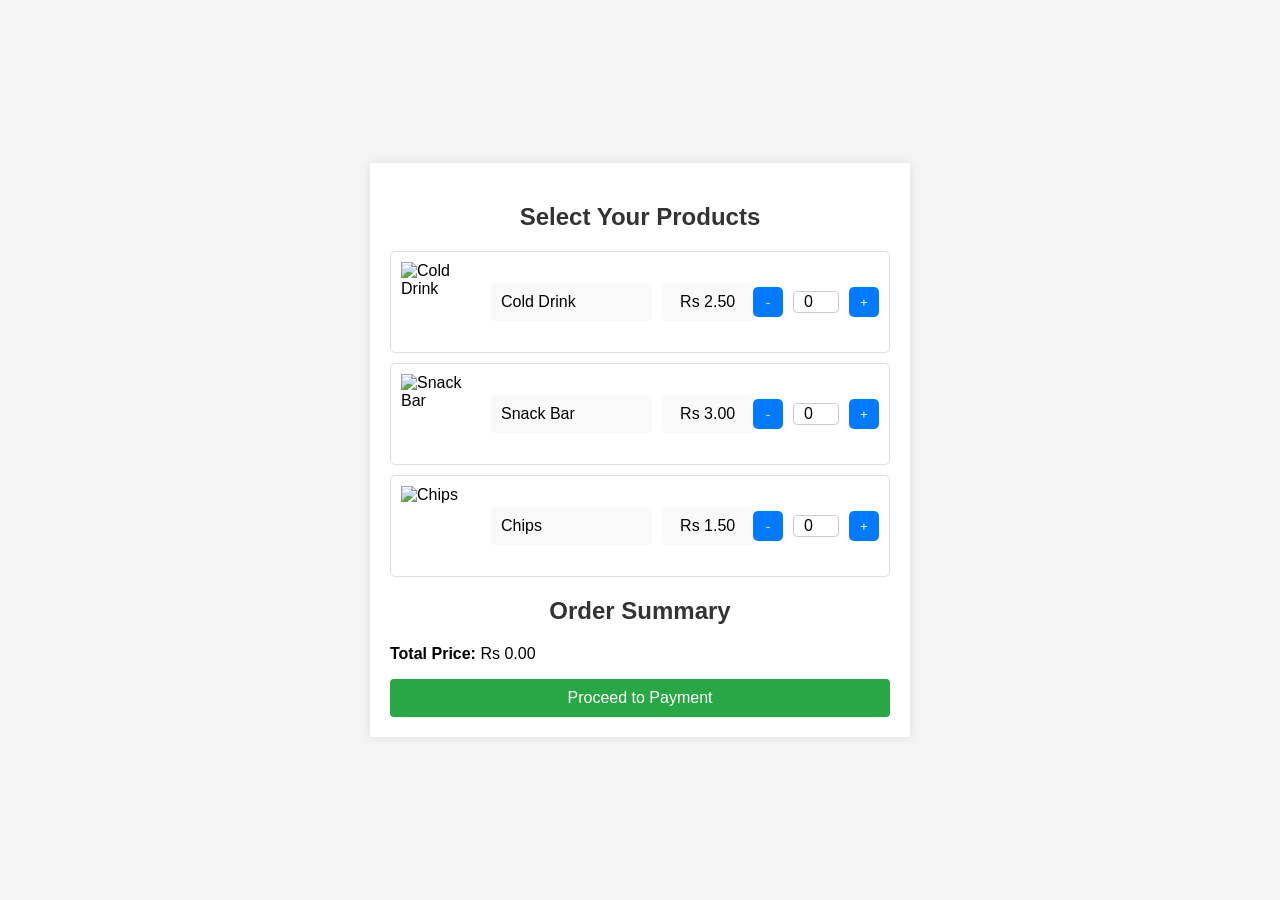
==== index.html @ e94228ff "Update index.html added image and buttons" ====
<!DOCTYPE html>
<html lang="en">
<head>
    <meta charset="UTF-8">
    <meta name="viewport" content="width=device-width, initial-scale=1.0">
    <title>Vending Machine Product Selection</title>
    <style>
        body { font-family: Arial, sans-serif; display: flex; justify-content: center; align-items: center; height: 100vh; background-color: #f5f5f5; margin: 0; }
        .container { width: 500px; padding: 20px; background: white; box-shadow: 0 0 10px rgba(0, 0, 0, 0.1); }
        h2 { color: #333; text-align: center; }
        .product-row { display: flex; align-items: center; margin: 10px 0; padding: 10px; border: 1px solid #ddd; border-radius: 5px; }
        .product-name { flex: 2; padding: 10px; background-color: #f9f9f9; border-radius: 5px; margin-right: 10px; text-align: left; }
        .product-price { flex: 1; padding: 10px; background-color: #f9f9f9; border-radius: 5px; text-align: center; }
        .product-quantity { display: flex; flex: 1; align-items: center; justify-content: center; }
        .quantity-button { width: 30px; height: 30px; background-color: #007bff; color: white; border: none; border-radius: 5px; cursor: pointer; }
        .quantity-input { width: 40px; text-align: center; font-size: 16px; margin: 0 10px; border-radius: 4px; border: 1px solid #ccc; }
        .product-image { width: 80px; height: 80px; margin-right: 10px; object-fit: cover; }
        .pay-button { width: 100%; padding: 10px; background-color: #28a745; color: white; font-size: 16px; border: none; border-radius: 4px; cursor: pointer; }
        .pay-button:hover { background-color: #218838; }
    </style>
</head>
<body>
    <div class="container">
        <h2>Select Your Products</h2>

        <div class="product-row">
            <img src="cold-drink.jpg" alt="Cold Drink" class="product-image">
            <div class="product-name">Cold Drink</div>
            <div class="product-price">Rs 2.50</div>
            <div class="product-quantity">
                <button class="quantity-button" onclick="changeQuantity(this, -1)">-</button>
                <input type="number" class="quantity-input" value="0" min="0" data-price="2.50" readonly>
                <button class="quantity-button" onclick="changeQuantity(this, 1)">+</button>
            </div>
        </div>

        <div class="product-row">
            <img src="snack-bar.jpg" alt="Snack Bar" class="product-image">
            <div class="product-name">Snack Bar</div>
            <div class="product-price">Rs 3.00</div>
            <div class="product-quantity">
                <button class="quantity-button" onclick="changeQuantity(this, -1)">-</button>
                <input type="number" class="quantity-input" value="0" min="0" data-price="3.00" readonly>
                <button class="quantity-button" onclick="changeQuantity(this, 1)">+</button>
            </div>
        </div>

        <div class="product-row">
            <img src="chips.jpg" alt="Chips" class="product-image">
            <div class="product-name">Chips</div>
            <div class="product-price">Rs 1.50</div>
            <div class="product-quantity">
                <button class="quantity-button" onclick="changeQuantity(this, -1)">-</button>
                <input type="number" class="quantity-input" value="0" min="0" data-price="1.50" readonly>
                <button class="quantity-button" onclick="changeQuantity(this, 1)">+</button>
            </div>
        </div>

        <div>
            <h2>Order Summary</h2>
            <p><strong>Total Price:</strong> Rs <span id="total-price">0.00</span></p>
        </div>

        <button class="pay-button" onclick="goToPayment()">Proceed to Payment</button>
    </div>

    <script>
        function changeQuantity(button, change) {
            const input = button.parentElement.querySelector('.quantity-input');
            let currentValue = parseInt(input.value);
            currentValue += change;
            if (currentValue >= 0) {
                input.value = currentValue;
            }
            updateTotal();
        }

        function updateTotal() {
            const quantityInputs = document.querySelectorAll('.quantity-input');
            let totalPrice = 0;

            quantityInputs.forEach(input => {
                const quantity = parseInt(input.value) || 0;
                const price = parseFloat(input.getAttribute('data-price'));
                totalPrice += quantity * price;
            });

            document.getElementById('total-price').textContent = totalPrice.toFixed(2);
        }

        function goToPayment() {
            const totalPrice = document.getElementById('total-price').textContent;

            if (parseFloat(totalPrice) === 0) {
                alert("Please select at least one product.");
                return;
            }

            const url = `payment.html?totalPrice=${totalPrice}`;
            window.location.href = url;
        }
    </script>
</body>
</html>
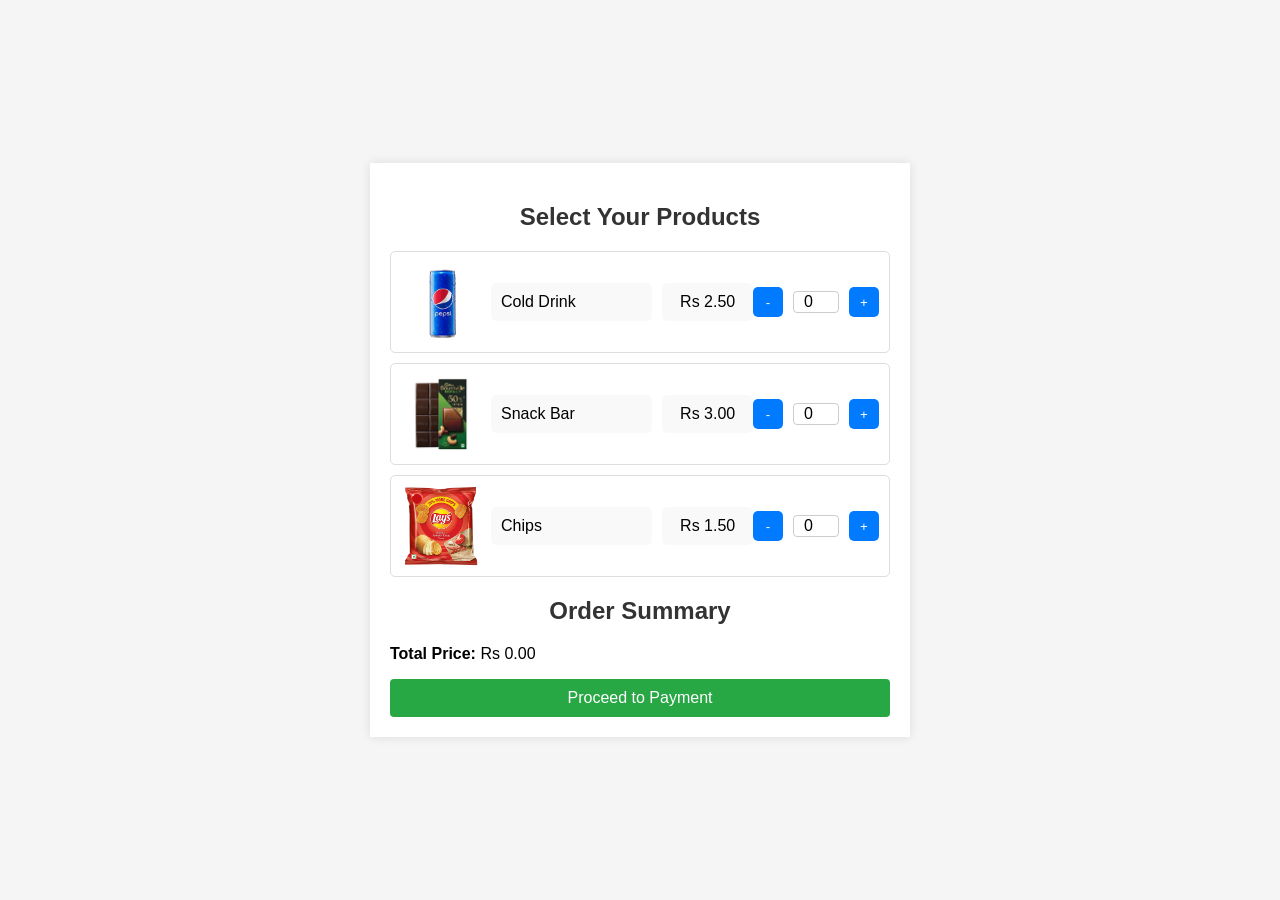
==== commit 42fea4b5: "Update index.html Payment integration using razor pay" ====
--- a/index.html
+++ b/index.html
@@ -4,6 +4,7 @@
     <meta charset="UTF-8">
     <meta name="viewport" content="width=device-width, initial-scale=1.0">
     <title>Vending Machine Product Selection</title>
+    <script src="https://checkout.razorpay.com/v1/checkout.js"></script>
     <style>
         body { font-family: Arial, sans-serif; display: flex; justify-content: center; align-items: center; height: 100vh; background-color: #f5f5f5; margin: 0; }
         .container { width: 500px; padding: 20px; background: white; box-shadow: 0 0 10px rgba(0, 0, 0, 0.1); }
@@ -89,15 +90,34 @@
         }
 
         function goToPayment() {
-            const totalPrice = document.getElementById('total-price').textContent;
+            const totalPrice = parseFloat(document.getElementById('total-price').textContent);
 
-            if (parseFloat(totalPrice) === 0) {
+            if (totalPrice === 0) {
                 alert("Please select at least one product.");
                 return;
             }
 
-            const url = `payment.html?totalPrice=${totalPrice}`;
-            window.location.href = url;
+            const options = {
+                key: "rzp_live_ZAyGN8uREZ3HAN", // Replace with your Razorpay key
+                amount: totalPrice * 100, // Amount in paise
+                currency: "INR",
+                name: "Vending Machine",
+                description: "Purchase",
+                handler: function (response) {
+                    alert(`Payment Successful! Payment ID: ${response.razorpay_payment_id}`);
+                },
+                prefill: {
+                    name: "Bipul Raj",
+                    email: "bipulraj.great@gmail.com",
+                    contact: "9341317998"
+                },
+                theme: {
+                    color: "#28a745"
+                }
+            };
+
+            const razorpay = new Razorpay(options);
+            razorpay.open();
         }
     </script>
 </body>
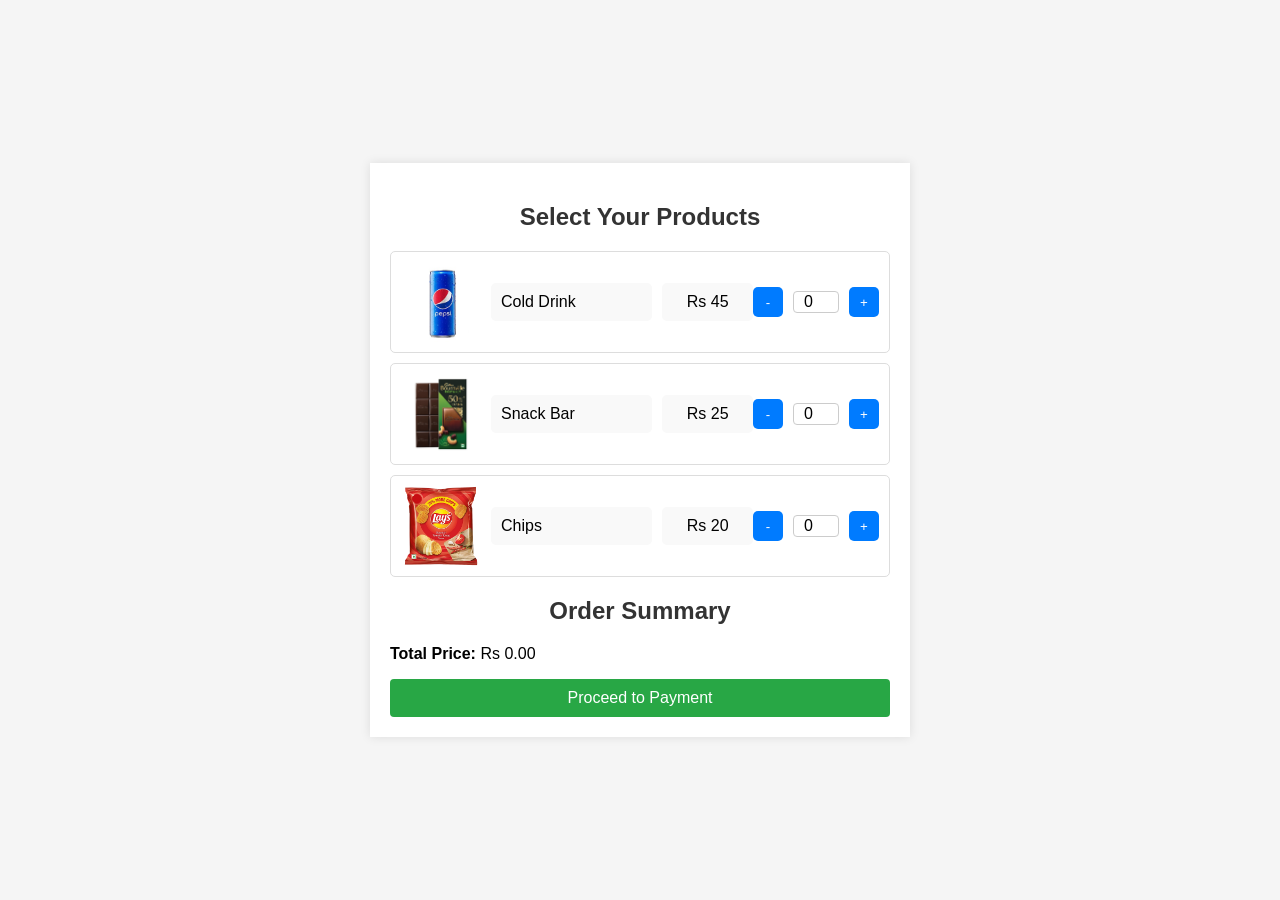
==== commit 5b0c4de7: "Update index.html changing the rates" ====
--- a/index.html
+++ b/index.html
@@ -27,10 +27,10 @@
         <div class="product-row">
             <img src="cold-drink.jpg" alt="Cold Drink" class="product-image">
             <div class="product-name">Cold Drink</div>
-            <div class="product-price">Rs 2.50</div>
+            <div class="product-price">Rs 45</div>
             <div class="product-quantity">
                 <button class="quantity-button" onclick="changeQuantity(this, -1)">-</button>
-                <input type="number" class="quantity-input" value="0" min="0" data-price="2.50" readonly>
+                <input type="number" class="quantity-input" value="0" min="0" data-price="45" readonly>
                 <button class="quantity-button" onclick="changeQuantity(this, 1)">+</button>
             </div>
         </div>
@@ -38,10 +38,10 @@
         <div class="product-row">
             <img src="snack-bar.jpg" alt="Snack Bar" class="product-image">
             <div class="product-name">Snack Bar</div>
-            <div class="product-price">Rs 3.00</div>
+            <div class="product-price">Rs 25</div>
             <div class="product-quantity">
                 <button class="quantity-button" onclick="changeQuantity(this, -1)">-</button>
-                <input type="number" class="quantity-input" value="0" min="0" data-price="3.00" readonly>
+                <input type="number" class="quantity-input" value="0" min="0" data-price="25" readonly>
                 <button class="quantity-button" onclick="changeQuantity(this, 1)">+</button>
             </div>
         </div>
@@ -49,10 +49,10 @@
         <div class="product-row">
             <img src="chips.jpg" alt="Chips" class="product-image">
             <div class="product-name">Chips</div>
-            <div class="product-price">Rs 1.50</div>
+            <div class="product-price">Rs 20</div>
             <div class="product-quantity">
                 <button class="quantity-button" onclick="changeQuantity(this, -1)">-</button>
-                <input type="number" class="quantity-input" value="0" min="0" data-price="1.50" readonly>
+                <input type="number" class="quantity-input" value="0" min="0" data-price="20" readonly>
                 <button class="quantity-button" onclick="changeQuantity(this, 1)">+</button>
             </div>
         </div>
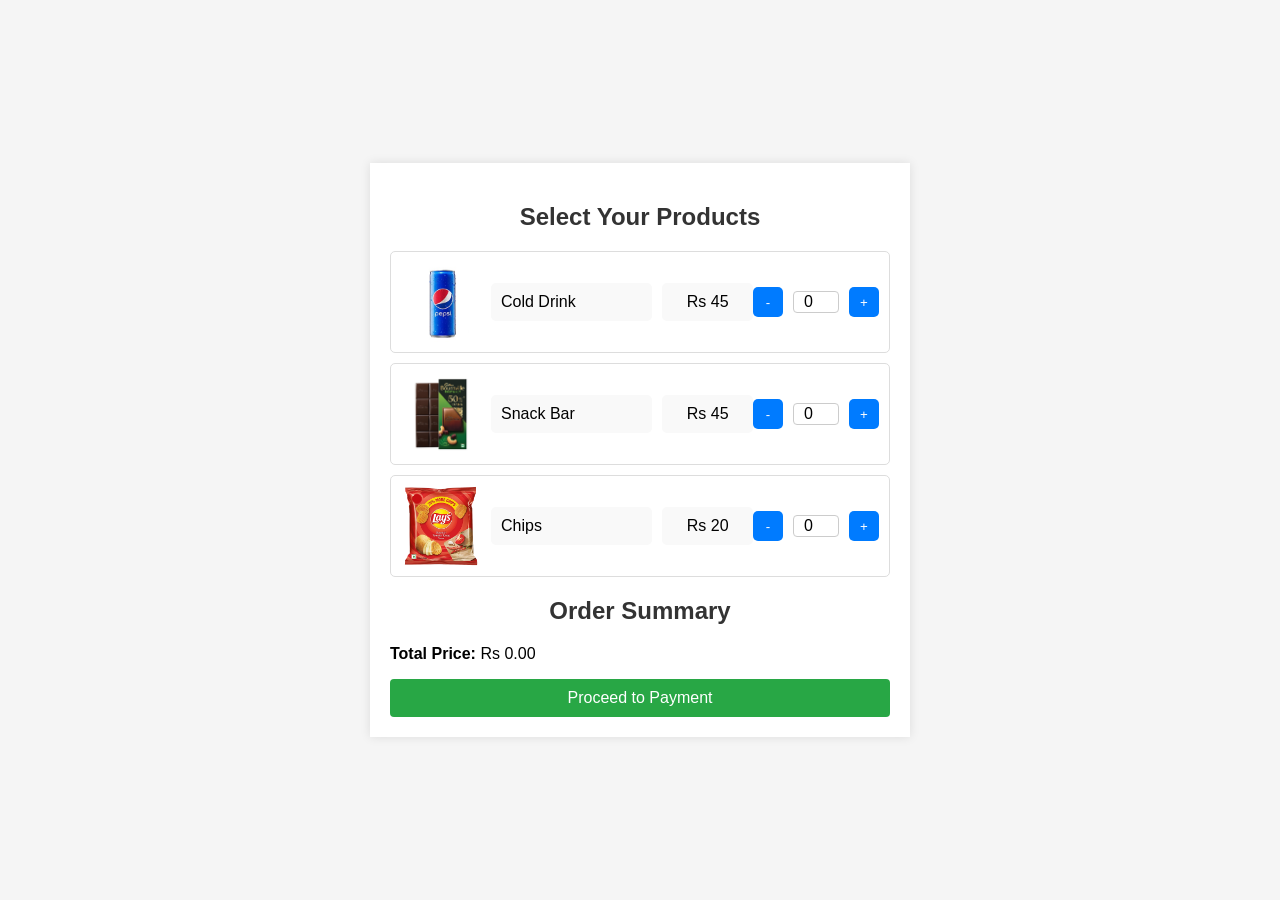
==== commit 87cc0087: "Update index.html Rate change" ====
--- a/index.html
+++ b/index.html
@@ -38,10 +38,10 @@
         <div class="product-row">
             <img src="snack-bar.jpg" alt="Snack Bar" class="product-image">
             <div class="product-name">Snack Bar</div>
-            <div class="product-price">Rs 25</div>
+            <div class="product-price">Rs 45</div>
             <div class="product-quantity">
                 <button class="quantity-button" onclick="changeQuantity(this, -1)">-</button>
-                <input type="number" class="quantity-input" value="0" min="0" data-price="25" readonly>
+                <input type="number" class="quantity-input" value="0" min="0" data-price="45" readonly>
                 <button class="quantity-button" onclick="changeQuantity(this, 1)">+</button>
             </div>
         </div>
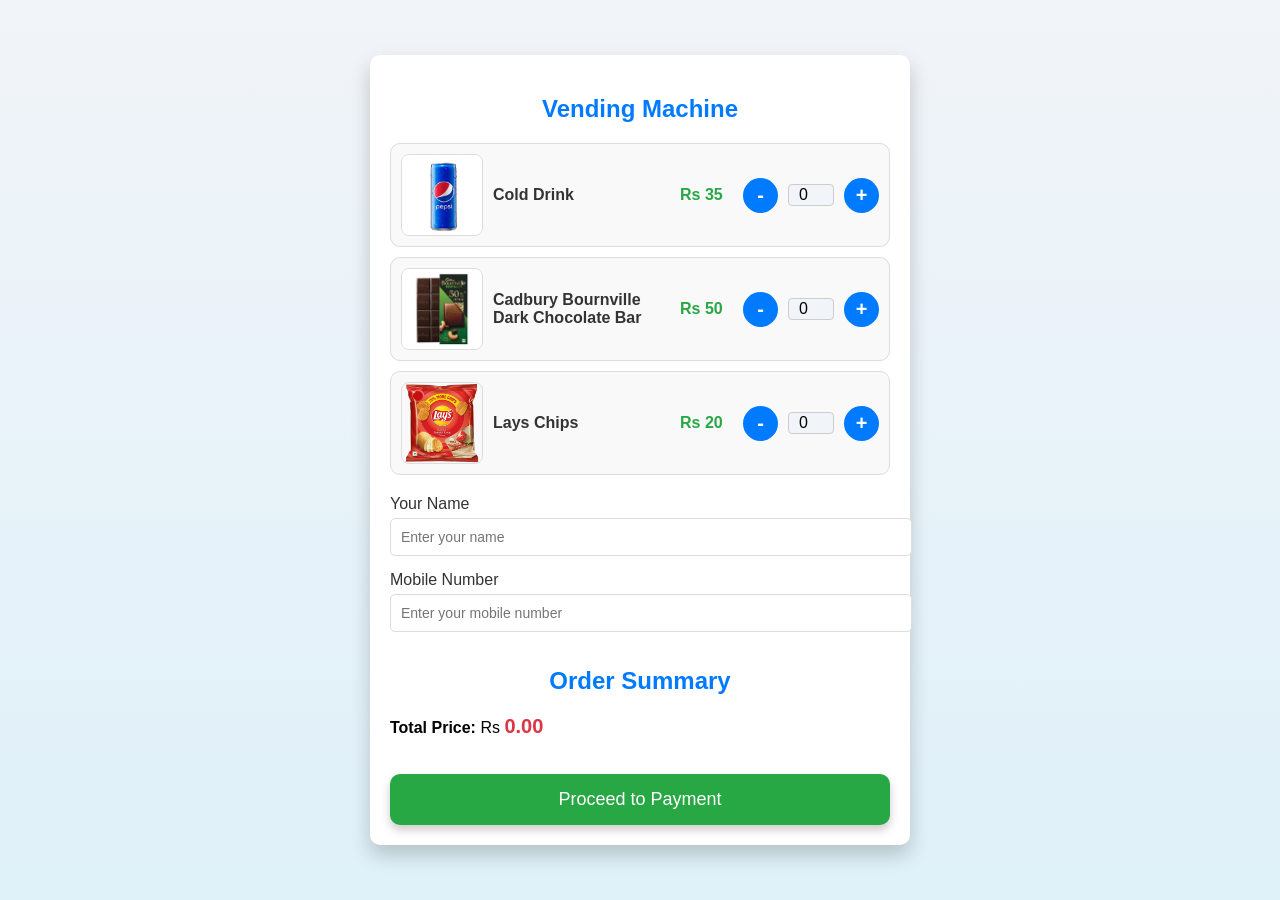
==== commit 1257d15e: "Add files via upload" ====
--- a/index.html
+++ b/index.html
@@ -3,52 +3,193 @@
 <head>
     <meta charset="UTF-8">
     <meta name="viewport" content="width=device-width, initial-scale=1.0">
-    <title>Vending Machine Product Selection</title>
+    <title>Vending Machine</title>
+    <style>
+        body {
+            font-family: Arial, sans-serif;
+            display: flex;
+            justify-content: center;
+            align-items: center;
+            height: 100vh;
+            background: linear-gradient(to bottom, #f1f4f9, #dff1f9);
+            margin: 0;
+        }
+
+        .container {
+            width: 500px;
+            padding: 20px;
+            background: white;
+            box-shadow: 0 10px 20px rgba(0, 0, 0, 0.2);
+            border-radius: 10px;
+            animation: fadeIn 0.5s ease-in-out;
+        }
+
+        h2 {
+            color: #007bff;
+            text-align: center;
+            margin-bottom: 20px;
+        }
+
+        .product-row {
+            display: flex;
+            align-items: center;
+            margin: 10px 0;
+            padding: 10px;
+            border: 1px solid #ddd;
+            border-radius: 10px;
+            background-color: #f9f9f9;
+            transition: transform 0.3s, box-shadow 0.3s;
+        }
+
+        .product-row:hover {
+            transform: scale(1.02);
+            box-shadow: 0 5px 15px rgba(0, 0, 0, 0.2);
+        }
+
+        .product-image {
+            width: 80px;
+            height: 80px;
+            margin-right: 10px;
+            object-fit: cover;
+            border-radius: 8px;
+            border: 1px solid #ddd; /* Thin border added */
+        }
+
+        .product-name {
+            flex: 2;
+            font-weight: bold;
+            color: #333;
+        }
+
+        .product-price {
+            flex: 1;
+            color: #28a745;
+            font-weight: bold;
+            text-align: center;
+        }
+
+        .product-quantity {
+            display: flex;
+            flex: 1;
+            align-items: center;
+            justify-content: center;
+        }
+
+        .quantity-button {
+            width: 35px;
+            height: 35px;
+            background-color: #007bff;
+            color: white;
+            border: none;
+            border-radius: 50%;
+            font-size: 20px;
+            font-weight: bold;
+            cursor: pointer;
+            transition: background-color 0.3s, transform 0.2s;
+        }
+
+        .quantity-button:hover {
+            background-color: #0056b3;
+            transform: scale(1.1);
+        }
+
+        .quantity-input {
+            width: 40px;
+            text-align: center;
+            font-size: 16px;
+            margin: 0 10px;
+            border-radius: 4px;
+            border: 1px solid #ccc;
+            background-color: #f1f4f9;
+        }
+
+        .pay-button {
+            width: 100%;
+            padding: 15px;
+            background-color: #28a745;
+            color: white;
+            font-size: 18px;
+            border: none;
+            border-radius: 10px;
+            cursor: pointer;
+            margin-top: 20px;
+            box-shadow: 0 5px 10px rgba(0, 0, 0, 0.2);
+            transition: background-color 0.3s, transform 0.2s;
+        }
+
+        .pay-button:hover {
+            background-color: #218838;
+            transform: translateY(-2px);
+        }
+
+        .user-info {
+            margin-top: 20px;
+        }
+
+        .user-info label {
+            display: block;
+            margin-bottom: 5px;
+            color: #333;
+        }
+
+        .user-info input {
+            width: 100%;
+            padding: 10px;
+            margin-bottom: 15px;
+            border: 1px solid #ddd;
+            border-radius: 5px;
+            font-size: 14px;
+        }
+
+        #total-price {
+            color: #dc3545;
+            font-size: 20px;
+            font-weight: bold;
+        }
+
+        @keyframes fadeIn {
+            from {
+                opacity: 0;
+                transform: scale(0.9);
+            }
+            to {
+                opacity: 1;
+                transform: scale(1);
+            }
+        }
+    </style>
     <script src="https://checkout.razorpay.com/v1/checkout.js"></script>
-    <style>
-        body { font-family: Arial, sans-serif; display: flex; justify-content: center; align-items: center; height: 100vh; background-color: #f5f5f5; margin: 0; }
-        .container { width: 500px; padding: 20px; background: white; box-shadow: 0 0 10px rgba(0, 0, 0, 0.1); }
-        h2 { color: #333; text-align: center; }
-        .product-row { display: flex; align-items: center; margin: 10px 0; padding: 10px; border: 1px solid #ddd; border-radius: 5px; }
-        .product-name { flex: 2; padding: 10px; background-color: #f9f9f9; border-radius: 5px; margin-right: 10px; text-align: left; }
-        .product-price { flex: 1; padding: 10px; background-color: #f9f9f9; border-radius: 5px; text-align: center; }
-        .product-quantity { display: flex; flex: 1; align-items: center; justify-content: center; }
-        .quantity-button { width: 30px; height: 30px; background-color: #007bff; color: white; border: none; border-radius: 5px; cursor: pointer; }
-        .quantity-input { width: 40px; text-align: center; font-size: 16px; margin: 0 10px; border-radius: 4px; border: 1px solid #ccc; }
-        .product-image { width: 80px; height: 80px; margin-right: 10px; object-fit: cover; }
-        .pay-button { width: 100%; padding: 10px; background-color: #28a745; color: white; font-size: 16px; border: none; border-radius: 4px; cursor: pointer; }
-        .pay-button:hover { background-color: #218838; }
-    </style>
 </head>
 <body>
     <div class="container">
-        <h2>Select Your Products</h2>
+        <h2>Vending Machine</h2>
+        <script src="quantity.js" defer></script>
 
         <div class="product-row">
-            <img src="cold-drink.jpg" alt="Cold Drink" class="product-image">
+            <img src="cold-drink.jpg" alt="Pepsi Can 250 ml" class="product-image">
             <div class="product-name">Cold Drink</div>
-            <div class="product-price">Rs 45</div>
+            <div class="product-price">Rs 35</div>
             <div class="product-quantity">
                 <button class="quantity-button" onclick="changeQuantity(this, -1)">-</button>
-                <input type="number" class="quantity-input" value="0" min="0" data-price="45" readonly>
+                <input type="number" class="quantity-input" value="0" min="0" data-price="35" readonly>
                 <button class="quantity-button" onclick="changeQuantity(this, 1)">+</button>
             </div>
         </div>
 
         <div class="product-row">
             <img src="snack-bar.jpg" alt="Snack Bar" class="product-image">
-            <div class="product-name">Snack Bar</div>
-            <div class="product-price">Rs 45</div>
+            <div class="product-name">Cadbury Bournville Dark Chocolate Bar</div>
+            <div class="product-price">Rs 50</div>
             <div class="product-quantity">
                 <button class="quantity-button" onclick="changeQuantity(this, -1)">-</button>
-                <input type="number" class="quantity-input" value="0" min="0" data-price="45" readonly>
+                <input type="number" class="quantity-input" value="0" min="0" data-price="50" readonly>
                 <button class="quantity-button" onclick="changeQuantity(this, 1)">+</button>
             </div>
         </div>
 
         <div class="product-row">
             <img src="chips.jpg" alt="Chips" class="product-image">
-            <div class="product-name">Chips</div>
+            <div class="product-name">Lays Chips</div>
             <div class="product-price">Rs 20</div>
             <div class="product-quantity">
                 <button class="quantity-button" onclick="changeQuantity(this, -1)">-</button>
@@ -57,68 +198,21 @@
             </div>
         </div>
 
+        <div class="user-info">
+            <label for="name">Your Name</label>
+            <input type="text" id="name" placeholder="Enter your name" required>
+            <label for="phone">Mobile Number</label>
+            <input type="text" id="phone" placeholder="Enter your mobile number" required>
+        </div>
+
         <div>
             <h2>Order Summary</h2>
             <p><strong>Total Price:</strong> Rs <span id="total-price">0.00</span></p>
         </div>
+        <script src="payment.js" defer></script>
 
         <button class="pay-button" onclick="goToPayment()">Proceed to Payment</button>
     </div>
-
-    <script>
-        function changeQuantity(button, change) {
-            const input = button.parentElement.querySelector('.quantity-input');
-            let currentValue = parseInt(input.value);
-            currentValue += change;
-            if (currentValue >= 0) {
-                input.value = currentValue;
-            }
-            updateTotal();
-        }
-
-        function updateTotal() {
-            const quantityInputs = document.querySelectorAll('.quantity-input');
-            let totalPrice = 0;
-
-            quantityInputs.forEach(input => {
-                const quantity = parseInt(input.value) || 0;
-                const price = parseFloat(input.getAttribute('data-price'));
-                totalPrice += quantity * price;
-            });
-
-            document.getElementById('total-price').textContent = totalPrice.toFixed(2);
-        }
-
-        function goToPayment() {
-            const totalPrice = parseFloat(document.getElementById('total-price').textContent);
-
-            if (totalPrice === 0) {
-                alert("Please select at least one product.");
-                return;
-            }
-
-            const options = {
-                key: "rzp_live_ZAyGN8uREZ3HAN", // Replace with your Razorpay key
-                amount: totalPrice * 100, // Amount in paise
-                currency: "INR",
-                name: "Vending Machine",
-                description: "Purchase",
-                handler: function (response) {
-                    alert(`Payment Successful! Payment ID: ${response.razorpay_payment_id}`);
-                },
-                prefill: {
-                    name: "Bipul Raj",
-                    email: "bipulraj.great@gmail.com",
-                    contact: "9341317998"
-                },
-                theme: {
-                    color: "#28a745"
-                }
-            };
-
-            const razorpay = new Razorpay(options);
-            razorpay.open();
-        }
-    </script>
+   
 </body>
 </html>
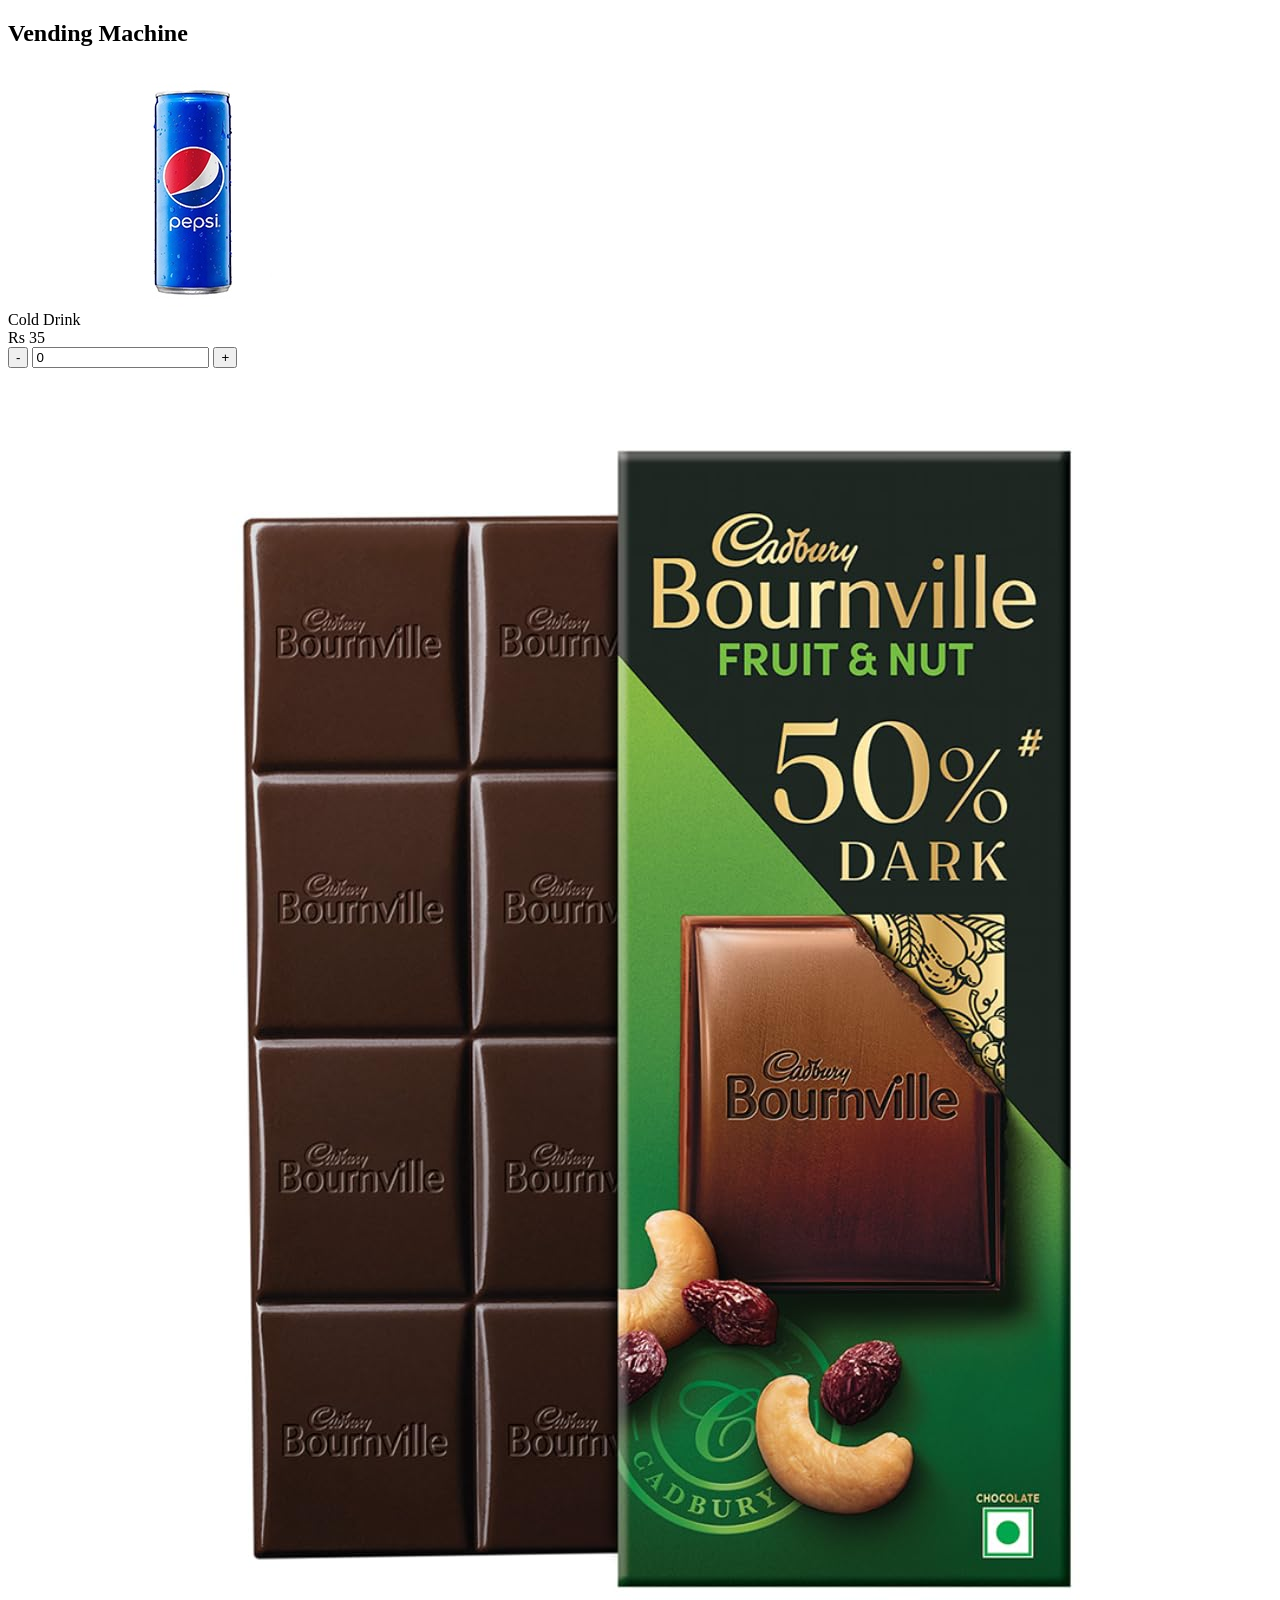
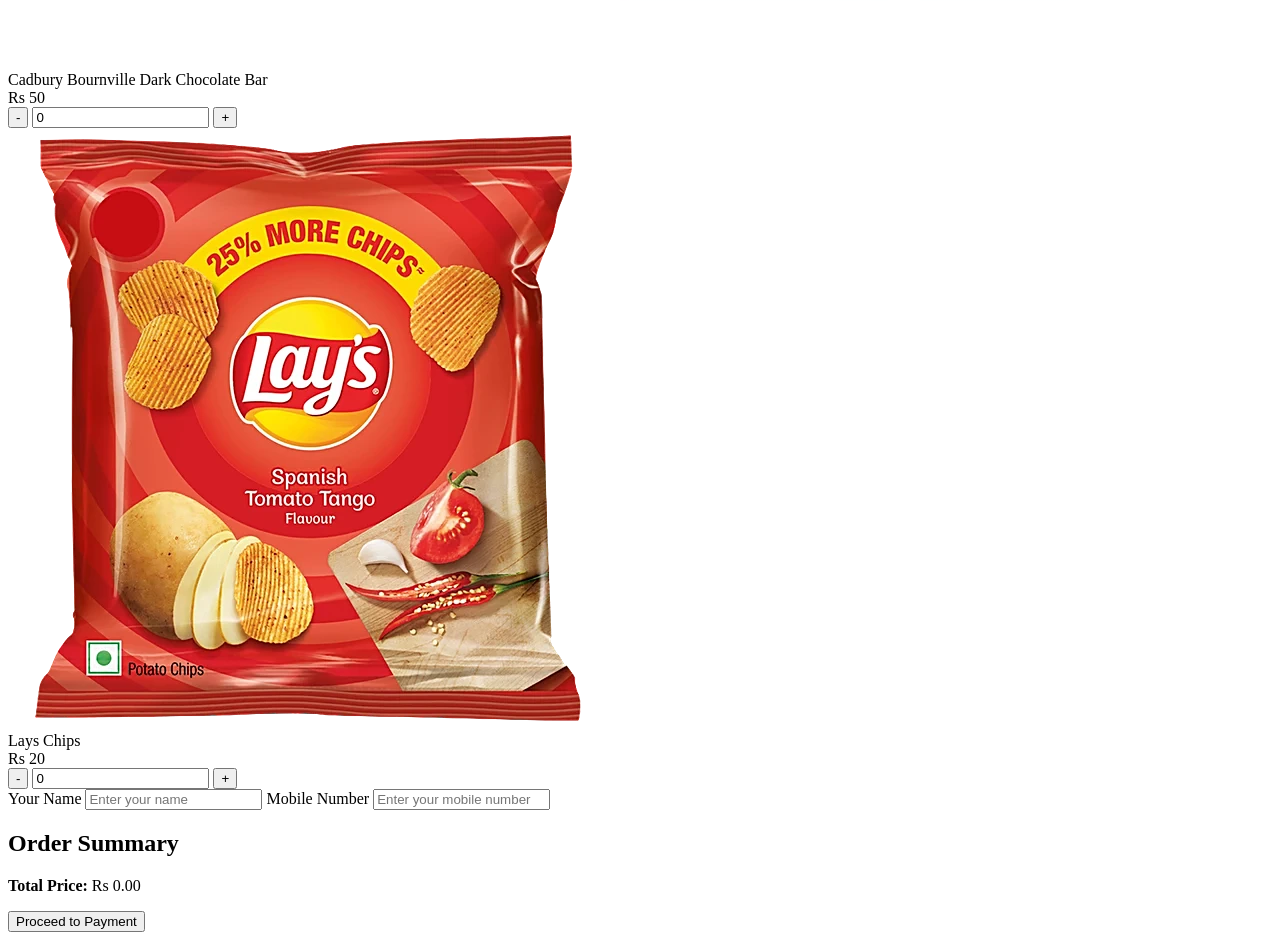
==== commit a5cb219e: "Update index.html removing css part" ====
--- a/index.html
+++ b/index.html
@@ -1,218 +1,64 @@
 <!DOCTYPE html>
 <html lang="en">
 <head>
-    <meta charset="UTF-8">
-    <meta name="viewport" content="width=device-width, initial-scale=1.0">
-    <title>Vending Machine</title>
-    <style>
-        body {
-            font-family: Arial, sans-serif;
-            display: flex;
-            justify-content: center;
-            align-items: center;
-            height: 100vh;
-            background: linear-gradient(to bottom, #f1f4f9, #dff1f9);
-            margin: 0;
-        }
-
-        .container {
-            width: 500px;
-            padding: 20px;
-            background: white;
-            box-shadow: 0 10px 20px rgba(0, 0, 0, 0.2);
-            border-radius: 10px;
-            animation: fadeIn 0.5s ease-in-out;
-        }
-
-        h2 {
-            color: #007bff;
-            text-align: center;
-            margin-bottom: 20px;
-        }
-
-        .product-row {
-            display: flex;
-            align-items: center;
-            margin: 10px 0;
-            padding: 10px;
-            border: 1px solid #ddd;
-            border-radius: 10px;
-            background-color: #f9f9f9;
-            transition: transform 0.3s, box-shadow 0.3s;
-        }
-
-        .product-row:hover {
-            transform: scale(1.02);
-            box-shadow: 0 5px 15px rgba(0, 0, 0, 0.2);
-        }
-
-        .product-image {
-            width: 80px;
-            height: 80px;
-            margin-right: 10px;
-            object-fit: cover;
-            border-radius: 8px;
-            border: 1px solid #ddd; /* Thin border added */
-        }
-
-        .product-name {
-            flex: 2;
-            font-weight: bold;
-            color: #333;
-        }
-
-        .product-price {
-            flex: 1;
-            color: #28a745;
-            font-weight: bold;
-            text-align: center;
-        }
-
-        .product-quantity {
-            display: flex;
-            flex: 1;
-            align-items: center;
-            justify-content: center;
-        }
-
-        .quantity-button {
-            width: 35px;
-            height: 35px;
-            background-color: #007bff;
-            color: white;
-            border: none;
-            border-radius: 50%;
-            font-size: 20px;
-            font-weight: bold;
-            cursor: pointer;
-            transition: background-color 0.3s, transform 0.2s;
-        }
-
-        .quantity-button:hover {
-            background-color: #0056b3;
-            transform: scale(1.1);
-        }
-
-        .quantity-input {
-            width: 40px;
-            text-align: center;
-            font-size: 16px;
-            margin: 0 10px;
-            border-radius: 4px;
-            border: 1px solid #ccc;
-            background-color: #f1f4f9;
-        }
-
-        .pay-button {
-            width: 100%;
-            padding: 15px;
-            background-color: #28a745;
-            color: white;
-            font-size: 18px;
-            border: none;
-            border-radius: 10px;
-            cursor: pointer;
-            margin-top: 20px;
-            box-shadow: 0 5px 10px rgba(0, 0, 0, 0.2);
-            transition: background-color 0.3s, transform 0.2s;
-        }
-
-        .pay-button:hover {
-            background-color: #218838;
-            transform: translateY(-2px);
-        }
-
-        .user-info {
-            margin-top: 20px;
-        }
-
-        .user-info label {
-            display: block;
-            margin-bottom: 5px;
-            color: #333;
-        }
-
-        .user-info input {
-            width: 100%;
-            padding: 10px;
-            margin-bottom: 15px;
-            border: 1px solid #ddd;
-            border-radius: 5px;
-            font-size: 14px;
-        }
-
-        #total-price {
-            color: #dc3545;
-            font-size: 20px;
-            font-weight: bold;
-        }
-
-        @keyframes fadeIn {
-            from {
-                opacity: 0;
-                transform: scale(0.9);
-            }
-            to {
-                opacity: 1;
-                transform: scale(1);
-            }
-        }
-    </style>
-    <script src="https://checkout.razorpay.com/v1/checkout.js"></script>
+  <meta charset="UTF-8">
+  <meta name="viewport" content="width=device-width, initial-scale=1.0">
+  <title>Vending Machine</title>
+  <link rel="stylesheet" href="style.css">
+  <script src="https://checkout.razorpay.com/v1/checkout.js"></script>
 </head>
 <body>
-    <div class="container">
-        <h2>Vending Machine</h2>
-        <script src="quantity.js" defer></script>
+  <div class="container">
+    <h2>Vending Machine</h2>
+    <script src="quantity.js" defer></script>
 
-        <div class="product-row">
-            <img src="cold-drink.jpg" alt="Pepsi Can 250 ml" class="product-image">
-            <div class="product-name">Cold Drink</div>
-            <div class="product-price">Rs 35</div>
-            <div class="product-quantity">
-                <button class="quantity-button" onclick="changeQuantity(this, -1)">-</button>
-                <input type="number" class="quantity-input" value="0" min="0" data-price="35" readonly>
-                <button class="quantity-button" onclick="changeQuantity(this, 1)">+</button>
-            </div>
-        </div>
+    <div class="product-row">
+      <img src="cold-drink.jpg" alt="Pepsi Can 250 ml" class="product-image">
+      <div class="product-name">Cold Drink</div>
+      <div class="product-price">Rs 35</div>
+      <div class="product-quantity">
+        <button class="quantity-button" onclick="changeQuantity(this, -1)">-</button>
+        <input type="number" class="quantity-input" value="0" min="0" data-price="35" readonly>
+        <button class="quantity-button" onclick="changeQuantity(this, 1)">+</button>
+      </div>
+    </div>
 
-        <div class="product-row">
-            <img src="snack-bar.jpg" alt="Snack Bar" class="product-image">
-            <div class="product-name">Cadbury Bournville Dark Chocolate Bar</div>
-            <div class="product-price">Rs 50</div>
-            <div class="product-quantity">
-                <button class="quantity-button" onclick="changeQuantity(this, -1)">-</button>
-                <input type="number" class="quantity-input" value="0" min="0" data-price="50" readonly>
-                <button class="quantity-button" onclick="changeQuantity(this, 1)">+</button>
-            </div>
-        </div>
+    <div class="product-row">
+      <img src="snack-bar.jpg" alt="Snack Bar" class="product-image">
+      <div class="product-name">Cadbury Bournville Dark Chocolate Bar</div>
+      <div class="product-price">Rs 50</div>
+      <div class="product-quantity">
+        <button class="quantity-button" onclick="changeQuantity(this, -1)">-</button>
+        <input type="number" class="quantity-input" value="0" min="0" data-price="50" readonly>
+        <button class="quantity-button" onclick="changeQuantity(this, 1)">+</button>
+      </div>
+    </div>
 
-        <div class="product-row">
-            <img src="chips.jpg" alt="Chips" class="product-image">
-            <div class="product-name">Lays Chips</div>
-            <div class="product-price">Rs 20</div>
-            <div class="product-quantity">
-                <button class="quantity-button" onclick="changeQuantity(this, -1)">-</button>
-                <input type="number" class="quantity-input" value="0" min="0" data-price="20" readonly>
-                <button class="quantity-button" onclick="changeQuantity(this, 1)">+</button>
-            </div>
-        </div>
+    <div class="product-row">
+      <img src="chips.jpg" alt="Chips" class="product-image">
+      <div class="product-name">Lays Chips</div>
+      <div class="product-price">Rs 20</div>
+      <div class="product-quantity">
+        <button class="quantity-button" onclick="changeQuantity(this, -1)">-</button>
+        <input type="number" class="quantity-input" value="0" min="0" data-price="20" readonly>
+        <button class="quantity-button" onclick="changeQuantity(this, 1)">+</button>
+      </div>
+    </div>
 
-        <div class="user-info">
-            <label for="name">Your Name</label>
-            <input type="text" id="name" placeholder="Enter your name" required>
-            <label for="phone">Mobile Number</label>
-            <input type="text" id="phone" placeholder="Enter your mobile number" required>
-        </div>
+    <div class="user-info">
+      <label for="name">Your Name</label>
+      <input type="text" id="name" placeholder="Enter your name" required>
+      <label for="phone">Mobile Number</label>
+      <input type="text" id="phone" placeholder="Enter your mobile number" required>
+    </div>
 
-        <div>
-            <h2>Order Summary</h2>
-            <p><strong>Total Price:</strong> Rs <span id="total-price">0.00</span></p>
-        </div>
-        <script src="payment.js" defer></script>
+    <div>
+      <h2>Order Summary</h2>
+      <p><strong>Total Price:</strong> Rs <span id="total-price">0.00</span></p>
+    </div>
+    <script src="payment.js" defer></script>
 
-        <button class="pay-button" onclick="goToPayment()">Proceed to Payment</button>
-    </div>
-   
+    <button class="pay-button" onclick="goToPayment()">Proceed to Payment</button>
+  </div>
 </body>
 </html>
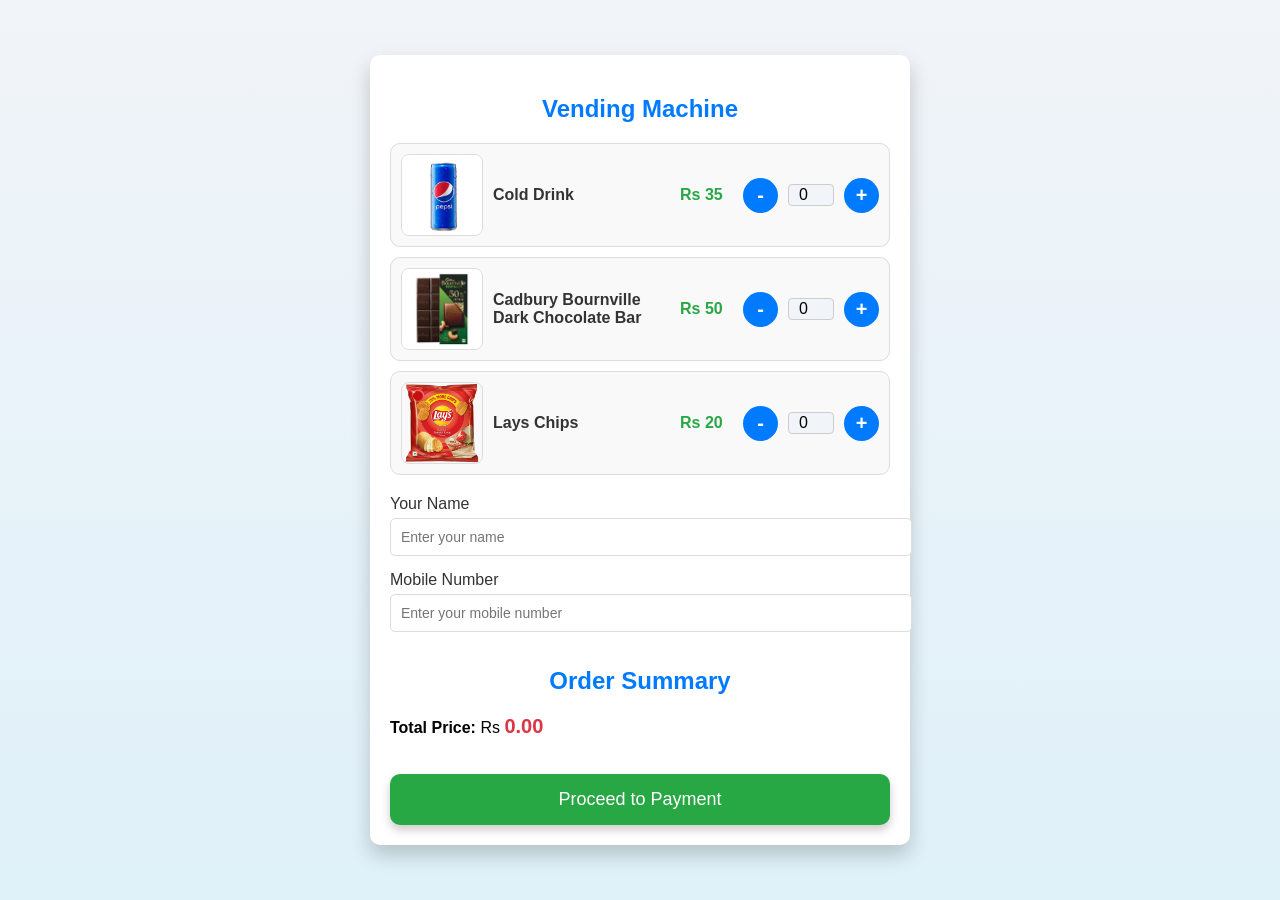
==== commit 028f86a6: "Add files via upload split css from html" ====
--- a/index.html
+++ b/index.html
@@ -61,4 +61,4 @@
     <button class="pay-button" onclick="goToPayment()">Proceed to Payment</button>
   </div>
 </body>
-</html>
+</html>
--- a/style.css
+++ b/style.css
@@ -0,0 +1,152 @@
+body {
+  font-family: Arial, sans-serif;
+  display: flex;
+  justify-content: center;
+  align-items: center;
+  height: 100vh;
+  background: linear-gradient(to bottom, #f1f4f9, #dff1f9);
+  margin: 0;
+}
+
+.container {
+  width: 500px;
+  padding: 20px;
+  background: white;
+  box-shadow: 0 10px 20px rgba(0, 0, 0, 0.2);
+  border-radius: 10px;
+  animation: fadeIn 0.5s ease-in-out;
+}
+
+h2 {
+  color: #007bff;
+  text-align: center;
+  margin-bottom: 20px;
+}
+
+.product-row {
+  display: flex;
+  align-items: center;
+  margin: 10px 0;
+  padding: 10px;
+  border: 1px solid #ddd;
+  border-radius: 10px;
+  background-color: #f9f9f9;
+  transition: transform 0.3s, box-shadow 0.3s;
+}
+
+.product-row:hover {
+  transform: scale(1.02);
+  box-shadow: 0 5px 15px rgba(0, 0, 0, 0.2);
+}
+
+.product-image {
+  width: 80px;
+  height: 80px;
+  margin-right: 10px;
+  object-fit: cover;
+  border-radius: 8px;
+  border: 1px solid #ddd; /* Thin border added */
+}
+
+.product-name {
+  flex: 2;
+  font-weight: bold;
+  color: #333;
+}
+
+.product-price {
+  flex: 1;
+  color: #28a745;
+  font-weight: bold;
+  text-align: center;
+}
+
+.product-quantity {
+  display: flex;
+  flex: 1;
+  align-items: center;
+  justify-content: center;
+}
+
+.quantity-button {
+  width: 35px;
+  height: 35px;
+  background-color: #007bff;
+  color: white;
+  border: none;
+  border-radius: 50%;
+  font-size: 20px;
+  font-weight: bold;
+  cursor: pointer;
+  transition: background-color 0.3s, transform 0.2s;
+}
+
+.quantity-button:hover {
+  background-color: #0056b3;
+  transform: scale(1.1);
+}
+
+.quantity-input {
+  width: 40px;
+  text-align: center;
+  font-size: 16px;
+  margin: 0 10px;
+  border-radius: 4px;
+  border: 1px solid #ccc;
+  background-color: #f1f4f9;
+}
+
+.pay-button {
+  width: 100%;
+  padding: 15px;
+  background-color: #28a745;
+  color: white;
+  font-size: 18px;
+  border: none;
+  border-radius: 10px;
+  cursor: pointer;
+  margin-top: 20px;
+  box-shadow: 0 5px 10px rgba(0, 0, 0, 0.2);
+  transition: background-color 0.3s, transform 0.2s;
+}
+
+.pay-button:hover {
+  background-color: #218838;
+  transform: translateY(-2px);
+}
+
+.user-info {
+  margin-top: 20px;
+}
+
+.user-info label {
+  display: block;
+  margin-bottom: 5px;
+  color: #333;
+}
+
+.user-info input {
+  width: 100%;
+  padding: 10px;
+  margin-bottom: 15px;
+  border: 1px solid #ddd;
+  border-radius: 5px;
+  font-size: 14px;
+}
+
+#total-price {
+  color: #dc3545;
+  font-size: 20px;
+  font-weight: bold;
+}
+
+@keyframes fadeIn {
+  from {
+    opacity: 0;
+    transform: scale(0.9);
+  }
+  to {
+    opacity: 1;
+    transform: scale(1);
+  }
+}
